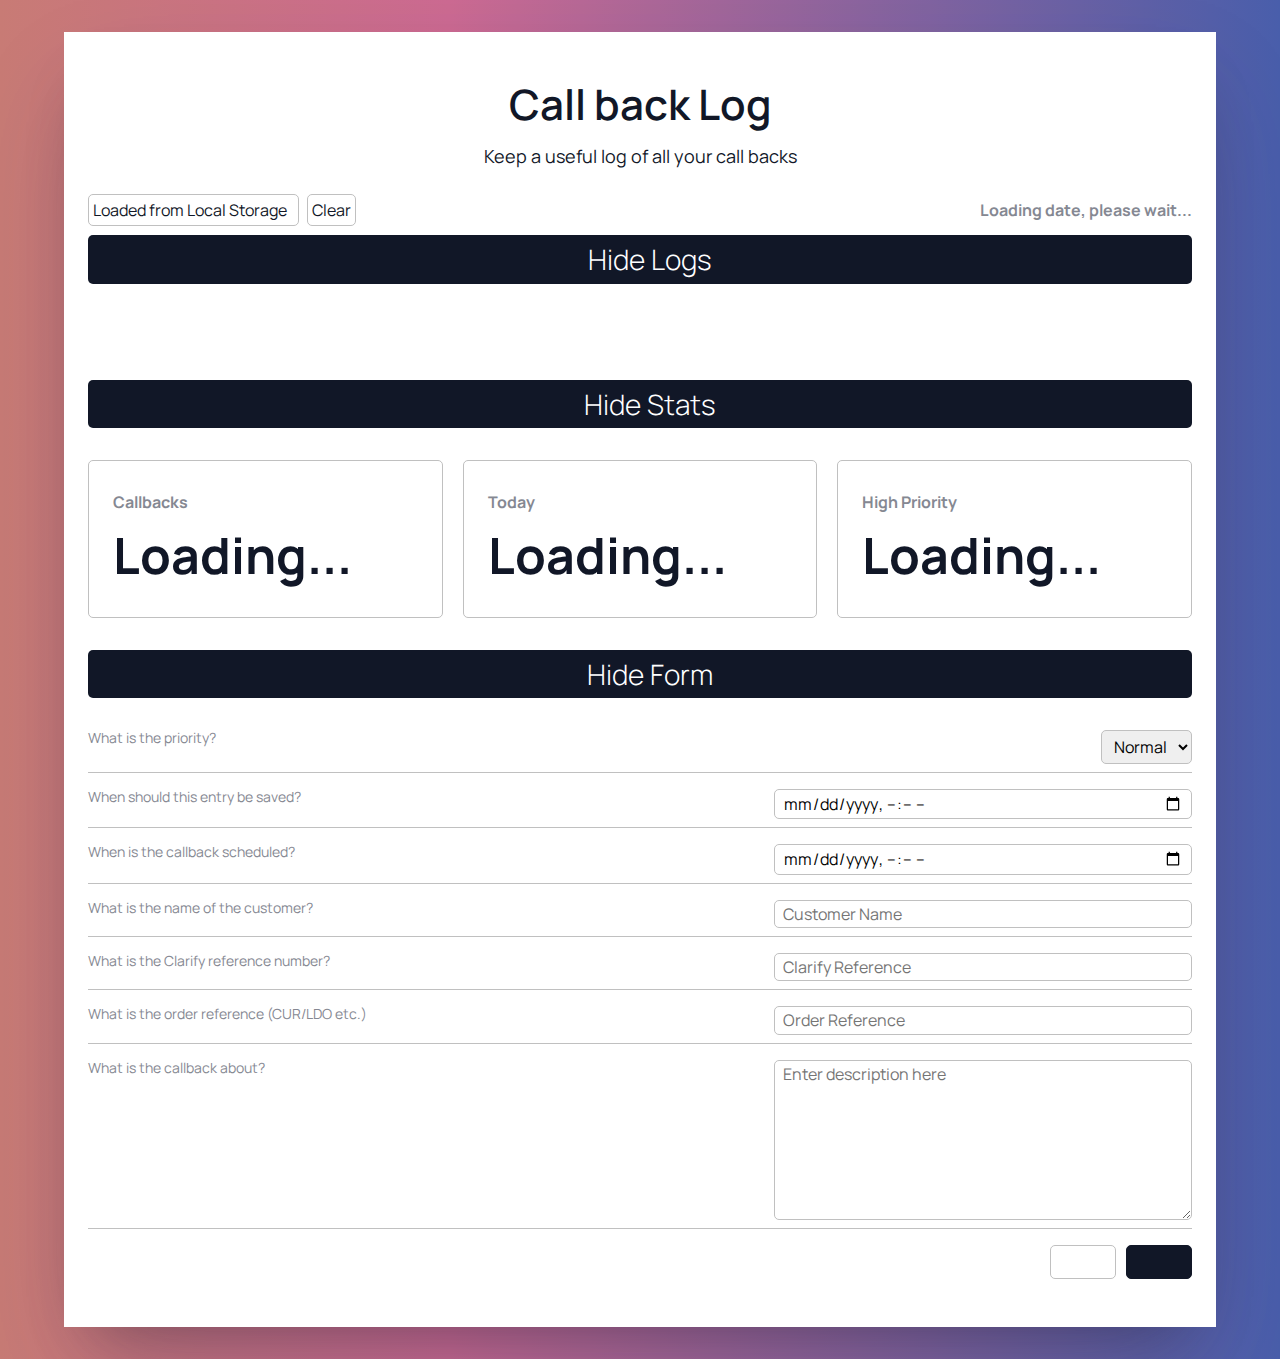
==== index.html @ 401dda46 "Code changes" ====
<!DOCTYPE html>
<html lang="en">
  <head>
    <meta charset="UTF-8" />
    <meta http-equiv="X-UA-Compatible" content="IE=edge" />
    <meta name="viewport" content="width=device-width, initial-scale=1.0" />
    <meta name="description" content="Work Tracker" />
    <link rel="stylesheet" href="main.css" />
    <link rel="stylesheet" href="normalize.css" />
    <link
      rel="stylesheet"
      href="https://cdnjs.cloudflare.com/ajax/libs/font-awesome/6.2.1/css/all.min.css"
      integrity="sha512-MV7K8+y+gLIBoVD59lQIYicR65iaqukzvf/nwasF0nqhPay5w/9lJmVM2hMDcnK1OnMGCdVK+iQrJ7lzPJQd1w=="
      crossorigin="anonymous"
      referrerpolicy="no-referrer"
    />
    <title>Callback Log</title>
  </head>
  <body>
    <div class="container">
      <div class="wrapper">
        <main>
          <h1 class="main-header">Call back Log</h1>
          <p class="main-para">
            Keep a useful log of all your call backs
          </p>
          <div class="top-bar">
            <div class="status">
              <ul>
                <li class="li-status" id="status-local"></li>
                <li class="li-status" id="status-clear">Clear</li>
              </ul>
            </div>
            <div class="time-date">
              <h2 class="date" id="date">Loading date, please wait...</h2>
            </div>
          </div>
          <section
            class="form-interact interact-logs"
            id="logs"
            onclick="tabHandler(this)"
          >
            <i class="fa-solid fa-chevron-down fa-2xl"></i
            ><span class="normal" id="interact-text">Hide Logs</span>
          </section>
          <section class="log-area">
            <div class="logs"></div>
          </section>
          <section
            class="form-interact interact-stats"
            id="stats"
            onclick="tabHandler(this)"
          >
            <i class="fa-solid fa-chevron-down fa-2xl"></i
            ><span class="normal" id="interact-text">Hide Stats</span>
          </section>
          <section class="cards">
            <article class="card-item">
              <h3 class="card-title">Callbacks</h3>
              <p class="card-text" id="callbacks">Loading...</p>
            </article>
            <article class="card-item">
              <h3 class="card-title">Today</h3>
              <p class="card-text">Loading...</p>
            </article>
            <article class="card-item">
              <h3 class="card-title">High Priority</h3>
              <p class="card-text">Loading...</p>
            </article>
          </section>
          <section
            class="form-interact interact-form"
            id="form"
            onclick="tabHandler(this)"
          >
            <i class="fa-solid fa-chevron-down fa-2xl"></i
            ><span class="normal" id="interact-text">Hide Form</span>
          </section>
          <section class="log-menu">
            <form action="">
              <div class="form-item">
                <label for="priority">What is the priority?</label>
                <select name="priority" id="logpriority" required>
                  <option value="low">Low</option>
                  <option value="normal" selected>Normal</option>
                  <option value="high">High</option>
                </select>
              </div>
              <div class="form-item">
                <label for="datetime">When should this entry be saved?</label>
                <input
                  type="datetime-local"
                  name="datetime"
                  id="datetime"
                  required
                />
              </div>
              <div class="form-item">
                <label for="datescheduled"
                  >When is the callback scheduled?</label
                >
                <input
                  type="datetime-local"
                  name="datescheduled"
                  id="datescheduled"
                  required
                />
              </div>
              <div class="form-item">
                <label for="custname">What is the name of the customer?</label>
                <input
                  type="text"
                  name="custname"
                  id="custname"
                  placeholder="Customer Name"
                  required
                />
              </div>
              <div class="form-item">
                <label for="ccnumber"
                  >What is the Clarify reference number?</label
                >
                <input
                  type="text"
                  name="ccnumber"
                  id="ccnumber"
                  placeholder="Clarify Reference"
                  minlength="6"
                  required
                />
              </div>
              <div class="form-item">
                <label for="custref"
                  >What is the order reference (CUR/LDO etc.)</label
                >
                <input
                  type="text"
                  name="custref"
                  id="custref"
                  placeholder="Order Reference"
                  required
                />
              </div>
              <div class="form-item">
                <label for="loginfo">What is the callback about?</label>
                <textarea
                  name="loginfo"
                  id="loginfo"
                  cols="30"
                  rows="10"
                  placeholder="Enter description here"
                  required
                ></textarea>
              </div>
              <div class="form-btns">
                <button
                  class="btn btn-secondary btn-reset"
                  type="reset"
                  title="Reset form"
                >
                  <i class="fa-solid fa-xmark fa-2xl"></i>
                </button>
                <button class="btn btn-primary btn-save" title="Save form">
                  <i class="fa-solid fa-floppy-disk fa-2xl"></i>
                </button>
              </div>
            </form>
          </section>
        </main>
      </div>
    </div>
    <script src="app.js"></script>
  </body>
</html>
---- main.css ----
@import url("https://fonts.googleapis.com/css2?family=Manrope:wght@200;300;400;500;600;700;800&display=swap");

:root {
  --primary-black: #111727;
  --primary-white: #fff;
  --accent: #c0c0c0;
  --gray: #858892;
  --orange: #c87b75;
  --pink: #cc6a92;
  --blue: #495eab;
  --def-text: rgba(26, 25, 25, 1);
  --boxshadow-1: rgba(0, 0, 0, 0.19) 0px 10px 20px,
    rgba(0, 0, 0, 0.23) 0px 6px 6px;
}

html {
  scroll-behavior: smooth;
}

body {
  font-family: "Manrope", sans-serif;
  /* height: 100vh;
  min-height: 100vh; */
  display: grid;
  place-content: center;
  color: var(--primary-black);
  background: linear-gradient(
    90deg,
    rgba(200, 123, 117, 1) 0%,
    rgba(204, 106, 146, 1) 35%,
    rgba(73, 94, 171, 1) 100%
  );
}

.container {
  margin: 2rem;
}

.wrapper {
  width: 90vw;
  max-width: 95vw;
  background-color: var(--primary-white);
  box-shadow: rgba(255, 255, 255, 0.1) 0px 1px 1px 0px inset,
    rgba(50, 50, 93, 0.25) 0px 50px 100px -20px,
    rgba(0, 0, 0, 0.3) 0px 30px 60px -30px;
}

main {
  display: flex;
  flex-direction: column;
  align-items: center;
  /* border: 2px solid var(--gray); */
  border-radius: 10px;
  padding: 3rem 1.5rem;
}

main .main-para {
  text-align: center;
  font-size: 18px;
}

.main-header {
  margin: 0;
  font-size: 42px;
  font-weight: 600;
  text-align: center;
  margin-bottom: 0.5rem;
}

main .top-bar {
  display: flex;
  justify-content: space-between;
  align-items: center;
}

main .top-bar .status ul {
  list-style-type: none;
  padding: 0;
}

.li-status {
  display: inline;
  color: var(--primary-black);
  border: 1px solid var(--accent);
  padding: 0.25rem;
  border-radius: 5px;
  margin-right: 0.5rem;
  cursor: pointer;
}

.li-status#status-local i {
  margin-left: 0.25rem;
}

.li-status#status-clear.disabled {
  cursor: not-allowed;
}

main .cards {
  display: grid;
  grid-template-columns: repeat(auto-fit, minmax(10rem, 1fr));
  margin-bottom: 2rem;
  gap: 20px;
}

main .cards .card-item {
  display: flex;
  flex-direction: column;
  border: 1px solid var(--accent);
  border-radius: 5px;
  padding: 2rem 1.5rem;
}

.card-title {
  margin: 0;
  font-size: 16px;
  color: var(--gray);
  margin-bottom: 1rem;
}

.card-text {
  margin: 0;
  font-size: 50px;
  font-weight: 700;
}

.date {
  font-size: 16px;
  color: var(--gray);
}

main .log-area {
  /* border: 1px solid var(--gray); */
  border-radius: 10px;
  padding: 1rem;
  /* max-height: 150px;
  overflow-x: hidden; */
  margin-bottom: 2rem;
  scroll-behavior: smooth;
}

/* Unordered List Element */

main .log-area .logs {
  position: relative;
  display: grid;
  grid-template-columns: repeat(auto-fit, minmax(450px, 1fr));
  padding: 0;
  border-radius: 10px;
  gap: 10px;
  transition: all 250ms ease-out;
}

/* List Item Element */

main .log-area .logs .renderedEntry {
  padding: 1rem;
  border: 1px solid var(--accent);
  border-radius: 5px;
  background-color: var(--primary-white);
  transition: all 25ms ease-out;
}

/* main .log-area .logs .renderedEntry:hover {
  position: absolute;
  display: flex;
  flex-direction: column;
  align-items: center;
  justify-content: center;
  width: 80vw;
  height: 80vh;
  transform: scale(1.2);
  box-shadow: rgba(255, 255, 255, 0.1) 0px 1px 1px 0px inset,
    rgba(50, 50, 93, 0.25) 0px 50px 100px -20px,
    rgba(0, 0, 0, 0.3) 0px 30px 60px -30px;
  z-index: 9999;
} */

main .log-area .logs .renderedEntry:last-child {
  animation: entryAnim 500ms 100ms both;
}

@keyframes entryAnim {
  0% {
    opacity: 0;
    scale: 1.5;
  }
  100% {
    opacity: 1;
    scale: 1;
  }
}

main .log-area ul li .li-text {
  display: inline-block;
  font-size: 20px;
  margin-bottom: 1rem;
}

/* main .log-area ul li:nth-child(odd) {
  background-color: var(--accent);
} */

main .log-menu {
  /* display: none; */
}

main .log-menu.enabled {
  display: initial;
}

main .form-interact {
  display: flex;
  align-items: center;
  justify-content: center;
  gap: 20px;
  cursor: pointer;
  background-color: var(--primary-black);
  margin-bottom: 2rem;
  color: var(--primary-white);
  padding: 0.5rem;
  border-radius: 5px;
}

.normal {
  font-size: 28px;
  font-weight: 300;
  cursor: pointer;
}

main .log-menu form {
  opacity: 1;
  transition: all 500ms ease-out;
}

form.disabled {
  display: none;
}

.hidden {
  opacity: 0;
}

main .log-menu form .form-item {
  display: flex;
  justify-content: space-between;
  margin-bottom: 1rem;
  border-bottom: 1px solid var(--accent);
}

main .log-menu form label {
  font-size: 14px;
  color: var(--gray);
}

main .log-menu form input,
main .log-menu form select,
main .log-menu form textarea {
  margin-bottom: 0.5rem;
  border: 1px solid var(--accent);
  border-radius: 5px;
  padding: 0.25rem 0.5rem;
}

main .log-menu form textarea {
  width: 400px;
  height: 150px;
  min-width: 400px;
  max-width: 800px;
  min-height: 150px;
  max-height: 300px;
}

main .log-menu form input {
  width: 400px;
  transition: all 100ms ease-out;
}

main .log-menu form input:active {
  border: none;
}

main .log-menu form select {
  margin-bottom: 0.5rem;
}

.form-btns {
  display: flex;
  justify-content: right;
  gap: 10px;
}

.btn {
  background: transparent;
  border: none;
  padding: 1rem 2rem;
  border-radius: 5px;
  cursor: pointer;
}

.btn.btn-primary {
  background-color: var(--primary-black);
  color: var(--primary-white);
  border: 1px solid var(--primary-black);
}

.btn.btn-secondary {
  outline: none;
  border: 1px solid var(--accent);
}

.option-disabled {
  display: none !important;
}

.render-btn-space {
  display: flex;
  justify-content: space-between;
}
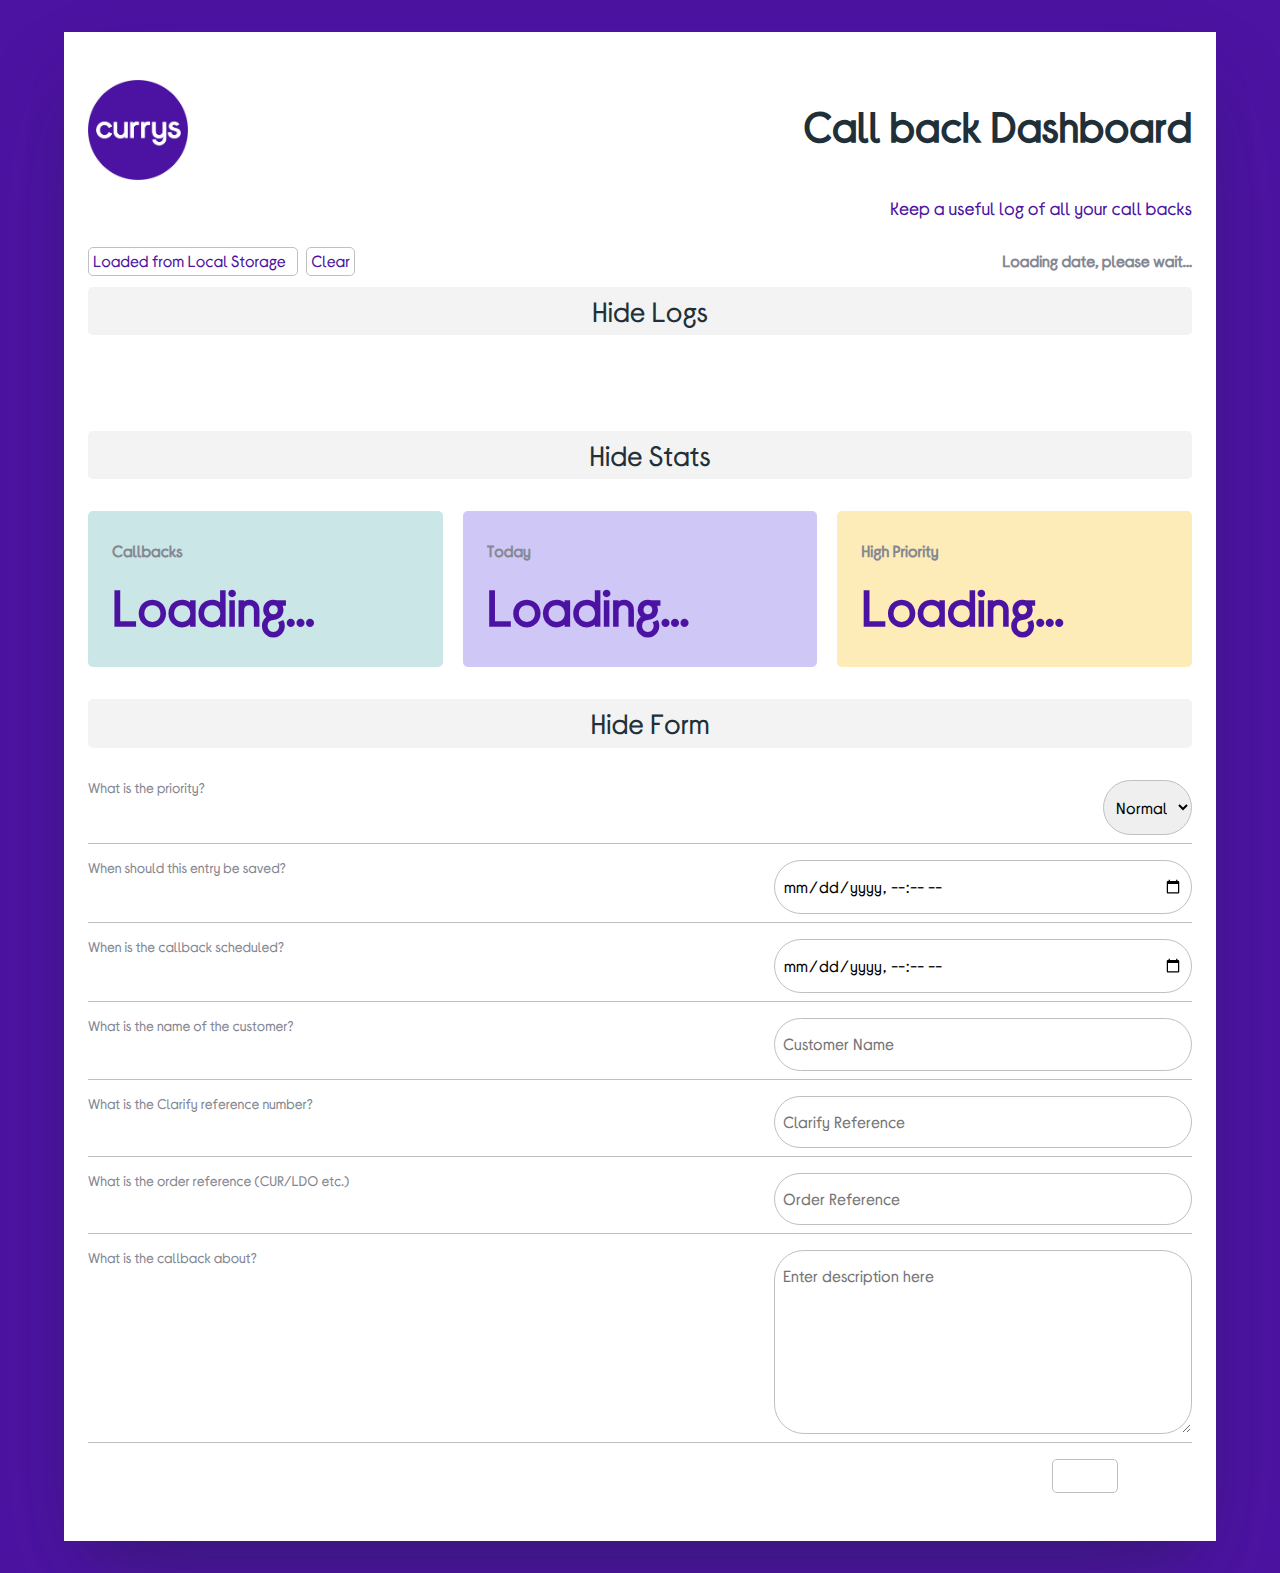
==== commit 484ab99a: "Code changes" ====
--- a/index.html
+++ b/index.html
@@ -20,10 +20,11 @@
     <div class="container">
       <div class="wrapper">
         <main>
-          <h1 class="main-header">Call back Log</h1>
-          <p class="main-para">
-            Keep a useful log of all your call backs
-          </p>
+          <div class="top">
+            <img class="logo" src="logo.jpg" alt="Logo" />
+            <h1 class="main-header">Call back Dashboard</h1>
+          </div>
+          <p class="main-para">Keep a useful log of all your call backs</p>
           <div class="top-bar">
             <div class="status">
               <ul>
--- a/main.css
+++ b/main.css
@@ -1,16 +1,26 @@
-@import url("https://fonts.googleapis.com/css2?family=Manrope:wght@200;300;400;500;600;700;800&display=swap");
+@font-face {
+  font-family: "Currys Sans";
+  src: url("Currys\ Sans.otf") format("opentype");
+}
+@font-face {
+  font-family: "Currys Sans Headline";
+  src: url("Currys\ Sans\ Headline.otf") format("opentype");
+}
 
 :root {
-  --primary-black: #111727;
+  --primary-purple: #4c13a2;
   --primary-white: #fff;
   --accent: #c0c0c0;
   --gray: #858892;
-  --orange: #c87b75;
-  --pink: #cc6a92;
-  --blue: #495eab;
-  --def-text: rgba(26, 25, 25, 1);
+  --l-gray: #f3f3f3;
+  --green: #cae6e7;
+  --yellow: #fdecb7;
+  --purple: #cfc8f6;
+  --def-text: #213038;
   --boxshadow-1: rgba(0, 0, 0, 0.19) 0px 10px 20px,
     rgba(0, 0, 0, 0.23) 0px 6px 6px;
+  --font-c1: "Currys Sans";
+  --font-c2: "Currys Sans Headline";
 }
 
 html {
@@ -18,18 +28,14 @@
 }
 
 body {
-  font-family: "Manrope", sans-serif;
+  font-family: var(--font-c1);
+  text-rendering: geometricPrecision;
   /* height: 100vh;
   min-height: 100vh; */
   display: grid;
   place-content: center;
-  color: var(--primary-black);
-  background: linear-gradient(
-    90deg,
-    rgba(200, 123, 117, 1) 0%,
-    rgba(204, 106, 146, 1) 35%,
-    rgba(73, 94, 171, 1) 100%
-  );
+  color: var(--primary-purple);
+  background: var(--primary-purple);
 }
 
 .container {
@@ -45,6 +51,11 @@
     rgba(0, 0, 0, 0.3) 0px 30px 60px -30px;
 }
 
+.logo {
+  display: block;
+  width: 100px;
+}
+
 main {
   display: flex;
   flex-direction: column;
@@ -54,15 +65,23 @@
   padding: 3rem 1.5rem;
 }
 
+main .top {
+  display: flex;
+  justify-content: space-between;
+  align-items: center;
+}
+
 main .main-para {
-  text-align: center;
+  text-align: right;
   font-size: 18px;
 }
 
 .main-header {
+  font-family: var(--font-c1);
+  color: var(--def-text);
   margin: 0;
   font-size: 42px;
-  font-weight: 600;
+  font-size: 300;
   text-align: center;
   margin-bottom: 0.5rem;
 }
@@ -80,7 +99,7 @@
 
 .li-status {
   display: inline;
-  color: var(--primary-black);
+  color: var(--primary-purple);
   border: 1px solid var(--accent);
   padding: 0.25rem;
   border-radius: 5px;
@@ -106,9 +125,20 @@
 main .cards .card-item {
   display: flex;
   flex-direction: column;
-  border: 1px solid var(--accent);
   border-radius: 5px;
   padding: 2rem 1.5rem;
+}
+
+main .cards .card-item:nth-child(1) {
+  background-color: var(--green);
+}
+
+main .cards .card-item:nth-child(2) {
+  background-color: var(--purple);
+}
+
+main .cards .card-item:nth-child(3) {
+  background-color: var(--yellow);
 }
 
 .card-title {
@@ -142,9 +172,9 @@
 /* Unordered List Element */
 
 main .log-area .logs {
-  position: relative;
   display: grid;
   grid-template-columns: repeat(auto-fit, minmax(450px, 1fr));
+  flex-wrap: wrap;
   padding: 0;
   border-radius: 10px;
   gap: 10px;
@@ -154,11 +184,23 @@
 /* List Item Element */
 
 main .log-area .logs .renderedEntry {
-  padding: 1rem;
+  /* padding: 1rem; */
   border: 1px solid var(--accent);
   border-radius: 5px;
   background-color: var(--primary-white);
-  transition: all 25ms ease-out;
+  transition: all 250ms ease-out;
+}
+
+main .log-area .logs .renderedEntry p {
+  font-size: 32px;
+  padding: 0.5rem;
+  margin: 0;
+  color: var(--def-text);
+}
+
+main .log-area .logs .renderedEntry.highlighted {
+  border: 6px solid var(--yellow);
+  box-shadow: inset 0px 0px 20px 0px var(--yellow);
 }
 
 /* main .log-area .logs .renderedEntry:hover {
@@ -191,10 +233,40 @@
   }
 }
 
-main .log-area ul li .li-text {
+.entry-top {
+  background-color: var(--primary-purple);
+  padding: 0.5rem;
+  color: var(--primary-white);
+}
+
+.li-head {
+  margin: 0;
+  font-size: 20px;
+  font-weight: 400;
+}
+
+.li-text {
   display: inline-block;
-  font-size: 20px;
-  margin-bottom: 1rem;
+  font-size: 32px;
+  margin-bottom: 0.25rem;
+  color: var(--def-text);
+}
+
+.li-text.text-main {
+  display: inline-block;
+  font-size: 32px;
+  margin-bottom: 0.25rem;
+}
+
+.entry-item {
+  display: flex;
+  align-items: center;
+  justify-content: space-between;
+  padding: 0.5rem;
+}
+
+.entry-item:nth-child(odd) {
+  background-color: var(--purple);
 }
 
 /* main .log-area ul li:nth-child(odd) {
@@ -215,9 +287,9 @@
   justify-content: center;
   gap: 20px;
   cursor: pointer;
-  background-color: var(--primary-black);
+  background-color: var(--l-gray);
   margin-bottom: 2rem;
-  color: var(--primary-white);
+  color: var(--def-text);
   padding: 0.5rem;
   border-radius: 5px;
 }
@@ -258,8 +330,16 @@
 main .log-menu form textarea {
   margin-bottom: 0.5rem;
   border: 1px solid var(--accent);
-  border-radius: 5px;
-  padding: 0.25rem 0.5rem;
+  border-radius: 30px;
+  padding: 1rem 0.5rem;
+  font-weight: 300;
+  transition: border-color 0.15s ease-in-out, box-shadow 0.15s ease-in-out;
+}
+
+main .log-menu form input:hover,
+main .log-menu form select:hover,
+main .log-menu form textarea:hover {
+  box-shadow: 0 0 6px 0 #cdd8df;
 }
 
 main .log-menu form textarea {
@@ -304,6 +384,14 @@
   border: 1px solid var(--primary-black);
 }
 
+.btn.btn-primary.delete {
+  background-color: var(--primary-purple);
+}
+
+.btn.btn.btn-secondary.highlight {
+  background-color: var(--green);
+}
+
 .btn.btn-secondary {
   outline: none;
   border: 1px solid var(--accent);
@@ -316,4 +404,5 @@
 .render-btn-space {
   display: flex;
   justify-content: space-between;
-}
+  padding: 0.5rem;
+}
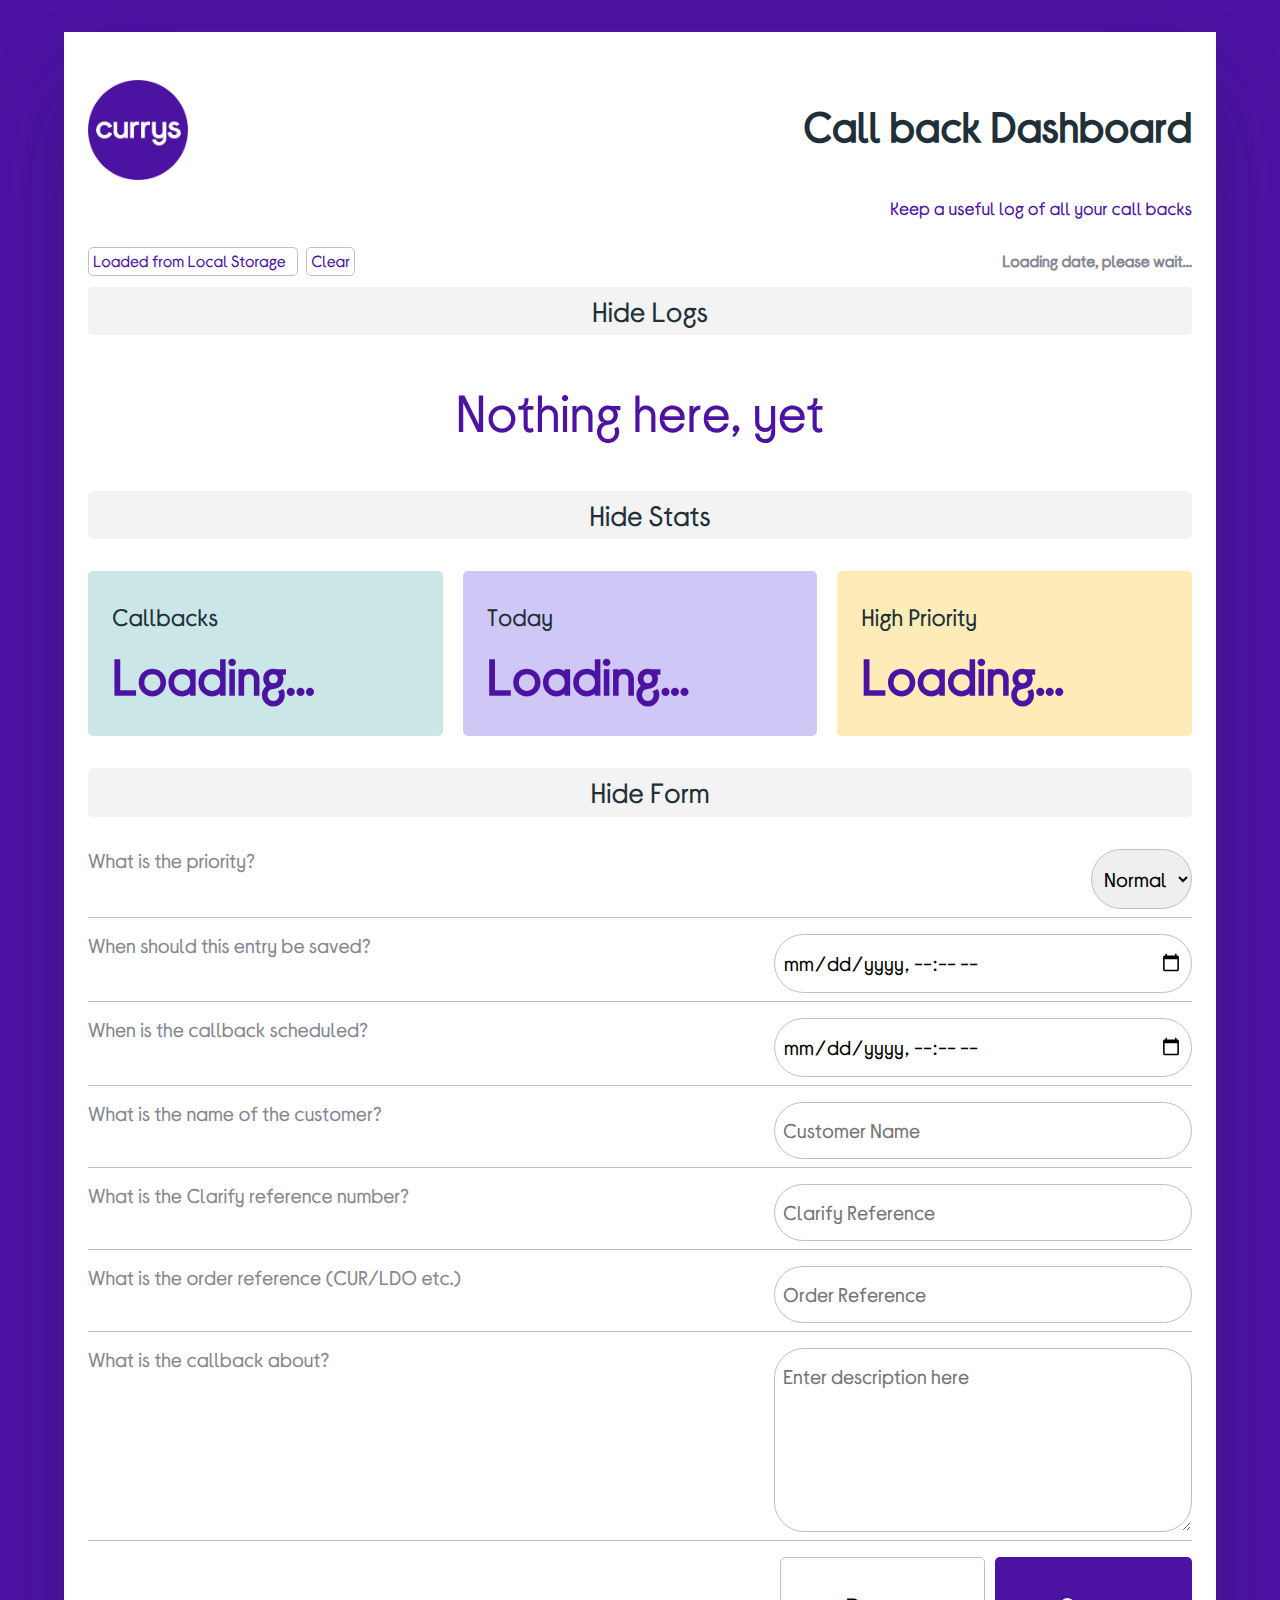
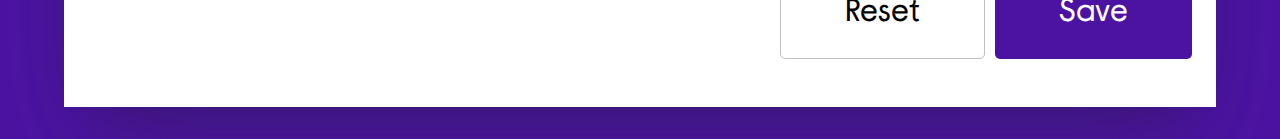
==== commit 390e7eb2: "JS code changes" ====
--- a/index.html
+++ b/index.html
@@ -155,14 +155,17 @@
               </div>
               <div class="form-btns">
                 <button
-                  class="btn btn-secondary btn-reset"
+                  class="btn btn-secondary btn-reset btn-big"
                   type="reset"
                   title="Reset form"
                 >
-                  <i class="fa-solid fa-xmark fa-2xl"></i>
+                  Reset
                 </button>
-                <button class="btn btn-primary btn-save" title="Save form">
-                  <i class="fa-solid fa-floppy-disk fa-2xl"></i>
+                <button
+                  class="btn btn-primary btn-save btn-big"
+                  title="Save form"
+                >
+                  Save
                 </button>
               </div>
             </form>
--- a/main.css
+++ b/main.css
@@ -143,9 +143,15 @@
 
 .card-title {
   margin: 0;
-  font-size: 16px;
-  color: var(--gray);
+  font-size: 24px;
+  font-weight: 400;
+  color: var(--def-text);
   margin-bottom: 1rem;
+}
+
+.log-status {
+  text-align: center;
+  font-size: 52px;
 }
 
 .card-text {
@@ -321,7 +327,7 @@
 }
 
 main .log-menu form label {
-  font-size: 14px;
+  font-size: 20px;
   color: var(--gray);
 }
 
@@ -332,7 +338,7 @@
   border: 1px solid var(--accent);
   border-radius: 30px;
   padding: 1rem 0.5rem;
-  font-weight: 300;
+  font-size: 20px;
   transition: border-color 0.15s ease-in-out, box-shadow 0.15s ease-in-out;
 }
 
@@ -378,10 +384,14 @@
   cursor: pointer;
 }
 
+.btn.btn-big {
+  padding: 2rem 4rem;
+  font-size: 32px;
+}
+
 .btn.btn-primary {
-  background-color: var(--primary-black);
+  background-color: var(--primary-purple);
   color: var(--primary-white);
-  border: 1px solid var(--primary-black);
 }
 
 .btn.btn-primary.delete {
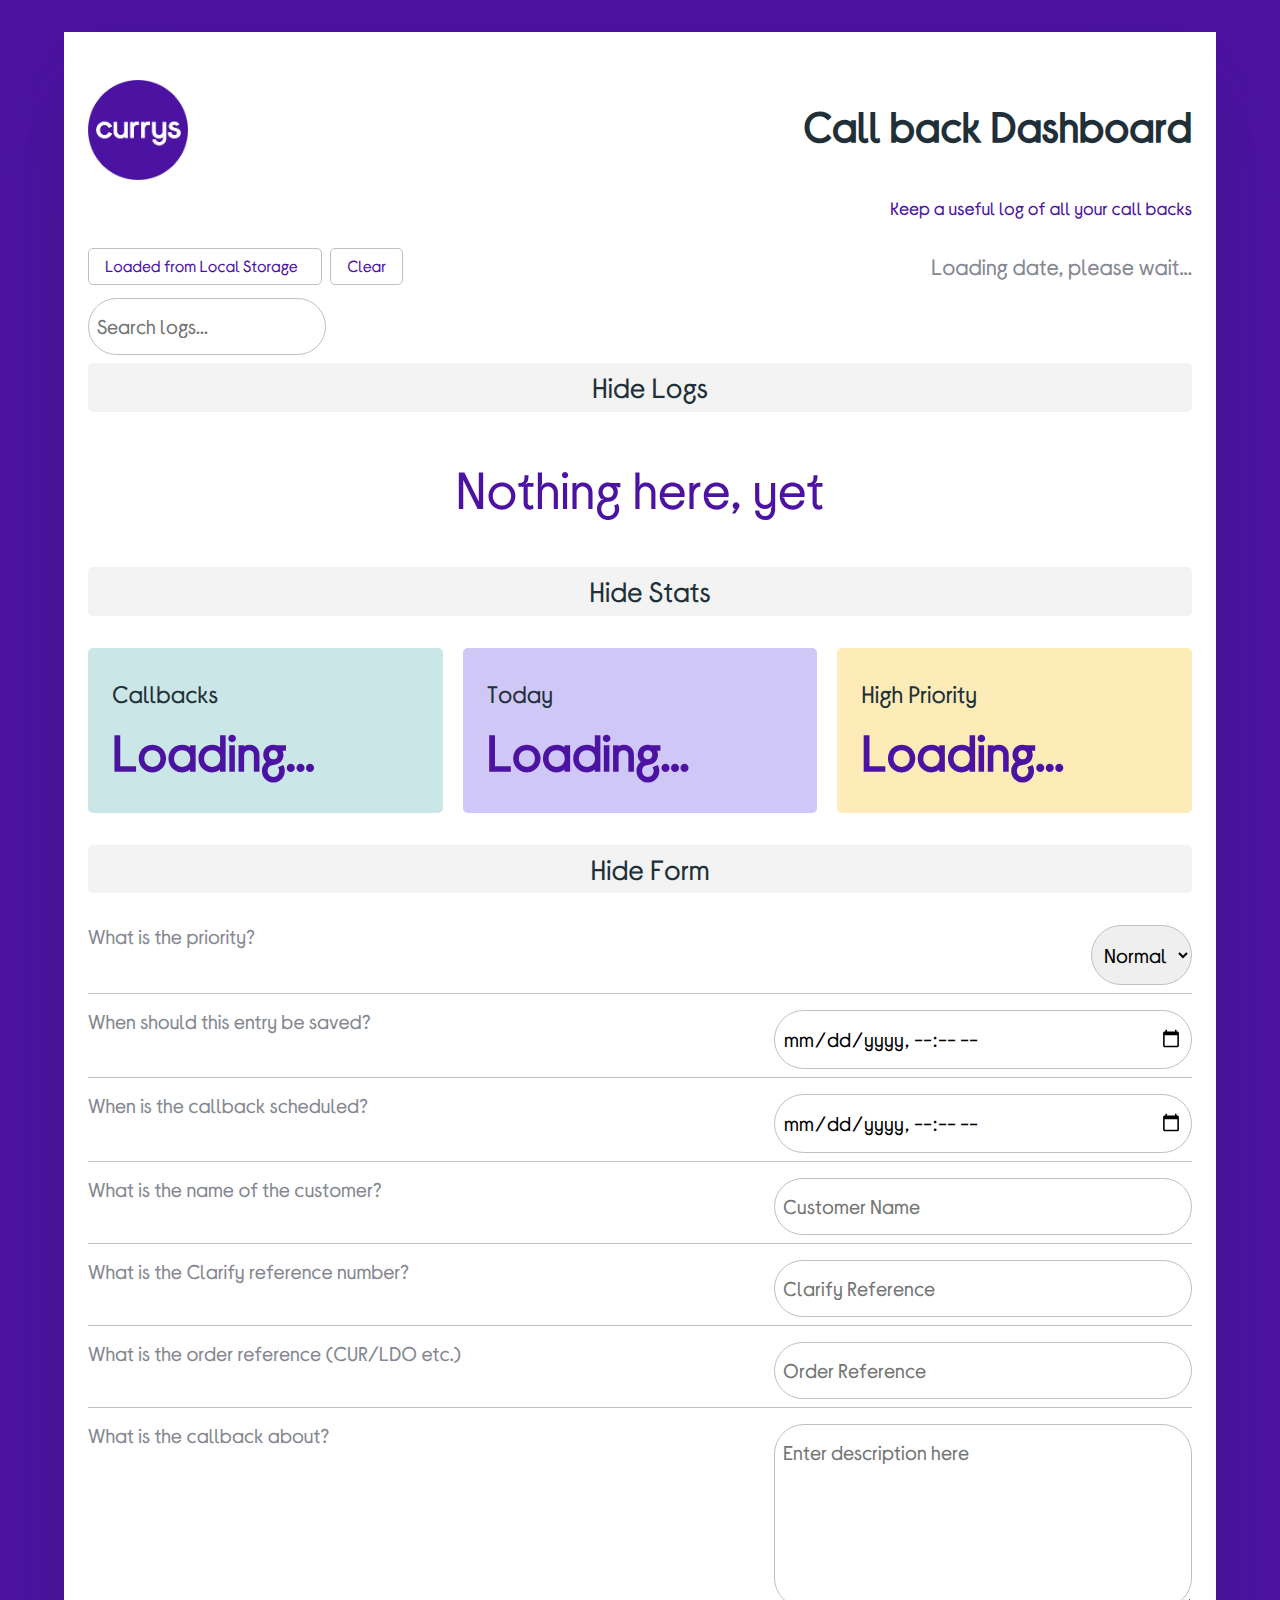
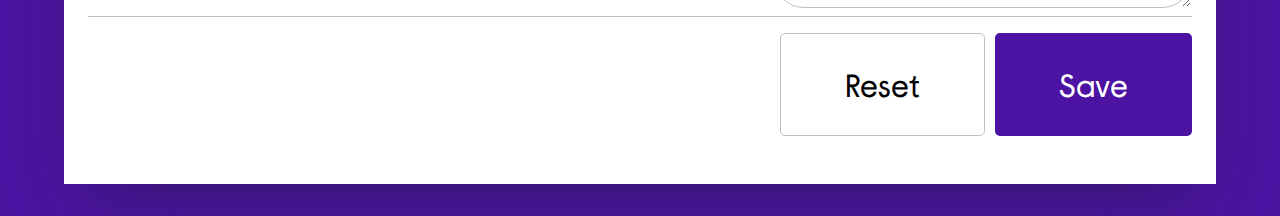
==== commit 04989a0a: "Code changes" ====
--- a/index.html
+++ b/index.html
@@ -34,6 +34,17 @@
             </div>
             <div class="time-date">
               <h2 class="date" id="date">Loading date, please wait...</h2>
+            </div>
+          </div>
+          <div class="search-bar">
+            <div class="search-input">
+              <input
+                class="search"
+                type="text"
+                name="search"
+                id="search"
+                placeholder="Search logs..."
+              />
             </div>
           </div>
           <section
--- a/main.css
+++ b/main.css
@@ -101,7 +101,7 @@
   display: inline;
   color: var(--primary-purple);
   border: 1px solid var(--accent);
-  padding: 0.25rem;
+  padding: 0.5rem 1rem;
   border-radius: 5px;
   margin-right: 0.5rem;
   cursor: pointer;
@@ -161,8 +161,30 @@
 }
 
 .date {
-  font-size: 16px;
+  font-size: 22px;
+  font-weight: 400;
   color: var(--gray);
+}
+
+/* .search-bar .search-input {
+  position: relative;
+} */
+
+.search-bar {
+  position: relative;
+}
+
+.search-bar .search-input i {
+  border-radius: 50%;
+  padding: 0.5rem;
+  background-color: var(--primary-purple);
+  color: var(--primary-white);
+  z-index: 9999;
+}
+.srch-btn {
+  border: none;
+  outline: none;
+  background: transparent;
 }
 
 main .log-area {
@@ -228,6 +250,10 @@
   animation: entryAnim 500ms 100ms both;
 }
 
+.hide {
+  display: none;
+}
+
 @keyframes entryAnim {
   0% {
     opacity: 0;
@@ -333,7 +359,8 @@
 
 main .log-menu form input,
 main .log-menu form select,
-main .log-menu form textarea {
+main .log-menu form textarea,
+.search {
   margin-bottom: 0.5rem;
   border: 1px solid var(--accent);
   border-radius: 30px;
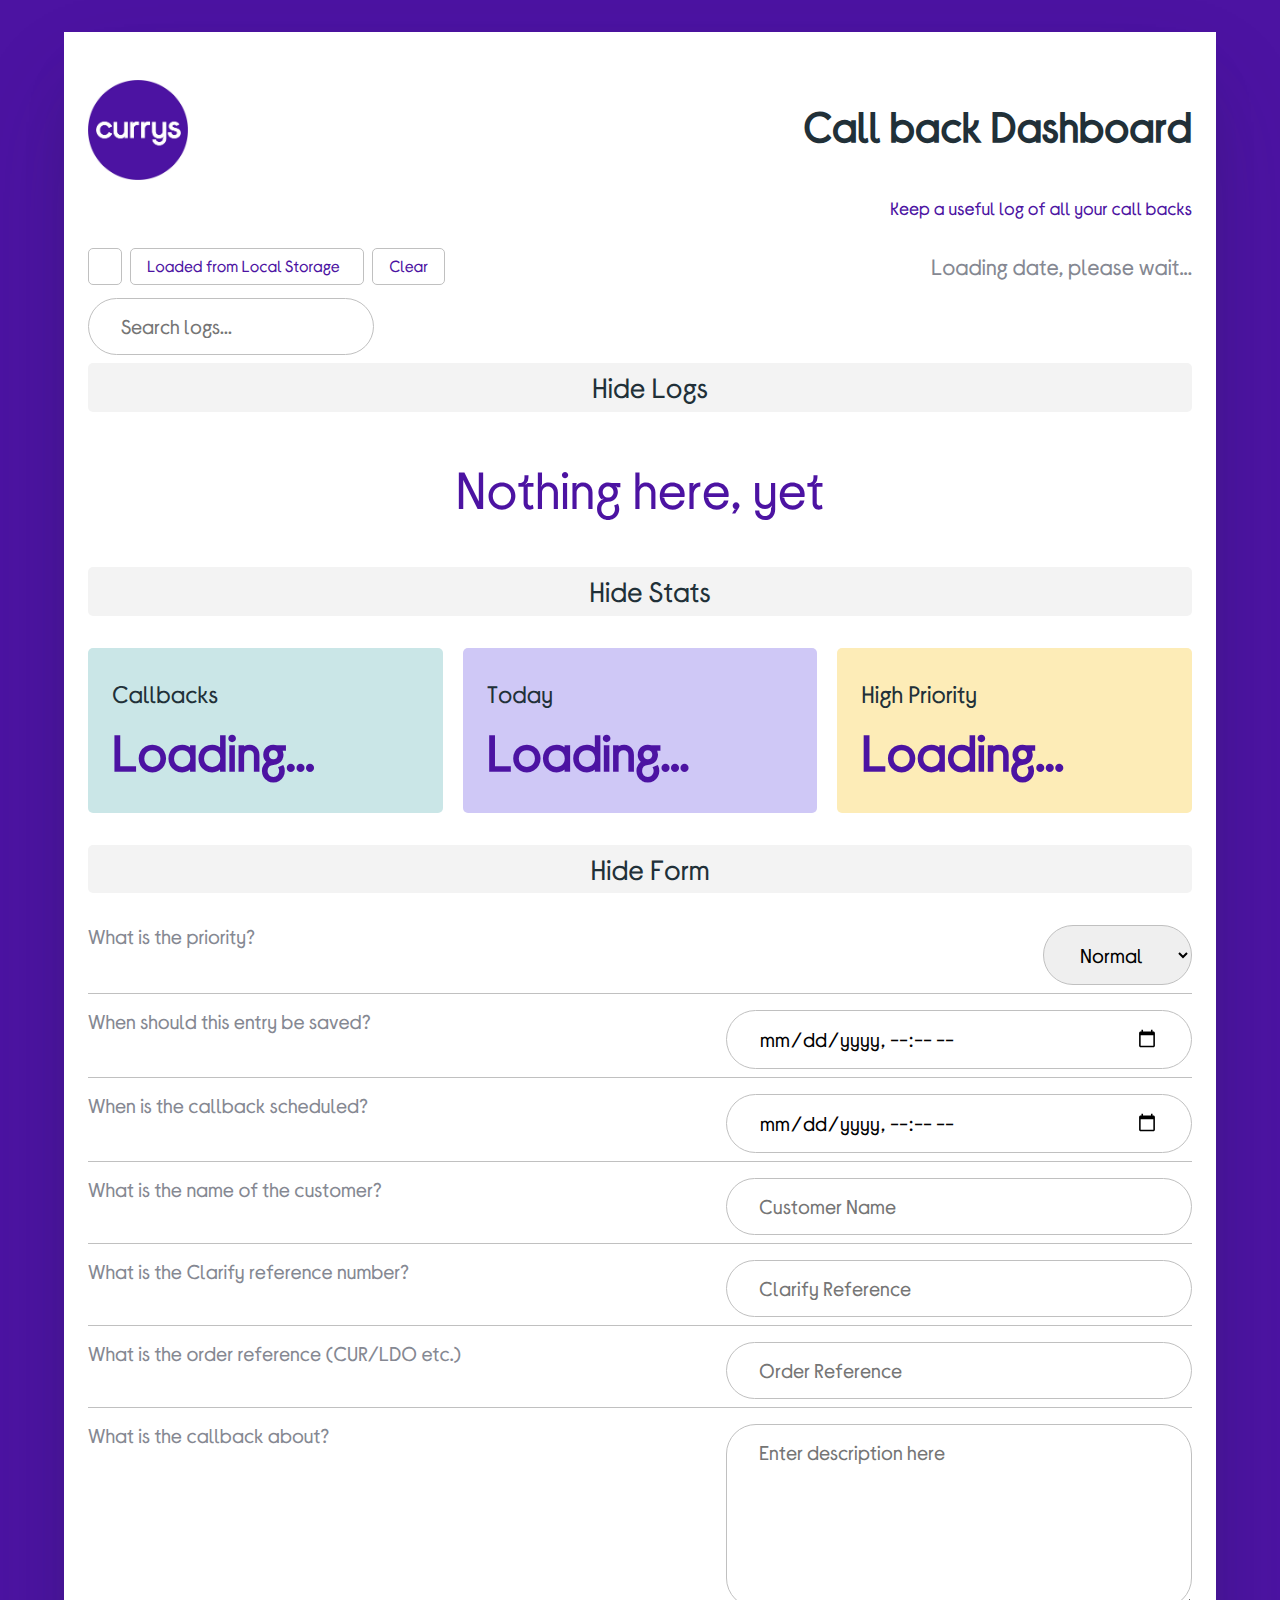
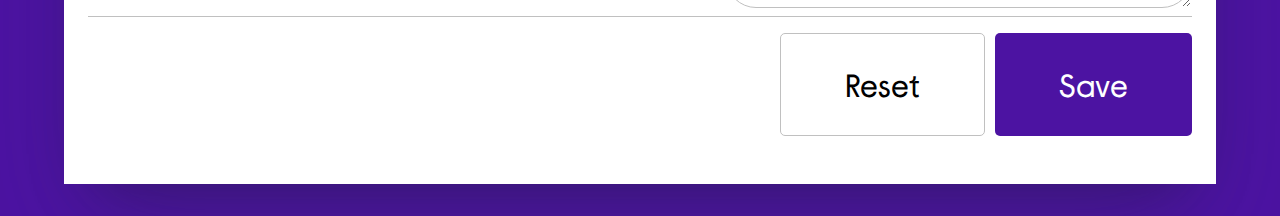
==== commit 2ae09b26: "Code changes" ====
--- a/index.html
+++ b/index.html
@@ -28,6 +28,9 @@
           <div class="top-bar">
             <div class="status">
               <ul>
+                <li class="li-status" id="status-help">
+                  <i class="fa-solid fa-question-circle"></i>
+                </li>
                 <li class="li-status" id="status-local"></li>
                 <li class="li-status" id="status-clear">Clear</li>
               </ul>
--- a/main.css
+++ b/main.css
@@ -166,6 +166,56 @@
   color: var(--gray);
 }
 
+.puff-out-center {
+  -webkit-animation: puff-out-center 1s cubic-bezier(0.165, 0.84, 0.44, 1) both;
+  animation: puff-out-center 1s cubic-bezier(0.165, 0.84, 0.44, 1) both;
+}
+
+/* ----------------------------------------------
+ * Generated by Animista on 2022-12-17 20:52:0
+ * Licensed under FreeBSD License.
+ * See http://animista.net/license for more info. 
+ * w: http://animista.net, t: @cssanimista
+ * ---------------------------------------------- */
+
+/**
+ * ----------------------------------------
+ * animation puff-out-center
+ * ----------------------------------------
+ */
+@-webkit-keyframes puff-out-center {
+  0% {
+    -webkit-transform: scale(1);
+    transform: scale(1);
+    -webkit-filter: blur(0px);
+    filter: blur(0px);
+    opacity: 1;
+  }
+  100% {
+    -webkit-transform: scale(2);
+    transform: scale(2);
+    -webkit-filter: blur(4px);
+    filter: blur(4px);
+    opacity: 0;
+  }
+}
+@keyframes puff-out-center {
+  0% {
+    -webkit-transform: scale(1);
+    transform: scale(1);
+    -webkit-filter: blur(0px);
+    filter: blur(0px);
+    opacity: 1;
+  }
+  100% {
+    -webkit-transform: scale(2);
+    transform: scale(2);
+    -webkit-filter: blur(4px);
+    filter: blur(4px);
+    opacity: 0;
+  }
+}
+
 /* .search-bar .search-input {
   position: relative;
 } */
@@ -364,9 +414,18 @@
   margin-bottom: 0.5rem;
   border: 1px solid var(--accent);
   border-radius: 30px;
-  padding: 1rem 0.5rem;
+  padding: 1rem 2rem;
   font-size: 20px;
-  transition: border-color 0.15s ease-in-out, box-shadow 0.15s ease-in-out;
+  font-weight: 400;
+  transition: border-color 0.15s ease-in-out, box-shadow 0.15s ease-in-out,
+    outline 0.15s ease-in-out;
+}
+
+main .log-menu form input:focus,
+main .log-menu form select:focus,
+main .log-menu form textarea:focus,
+.search:focus {
+  outline: 2px solid var(--primary-purple);
 }
 
 main .log-menu form input:hover,
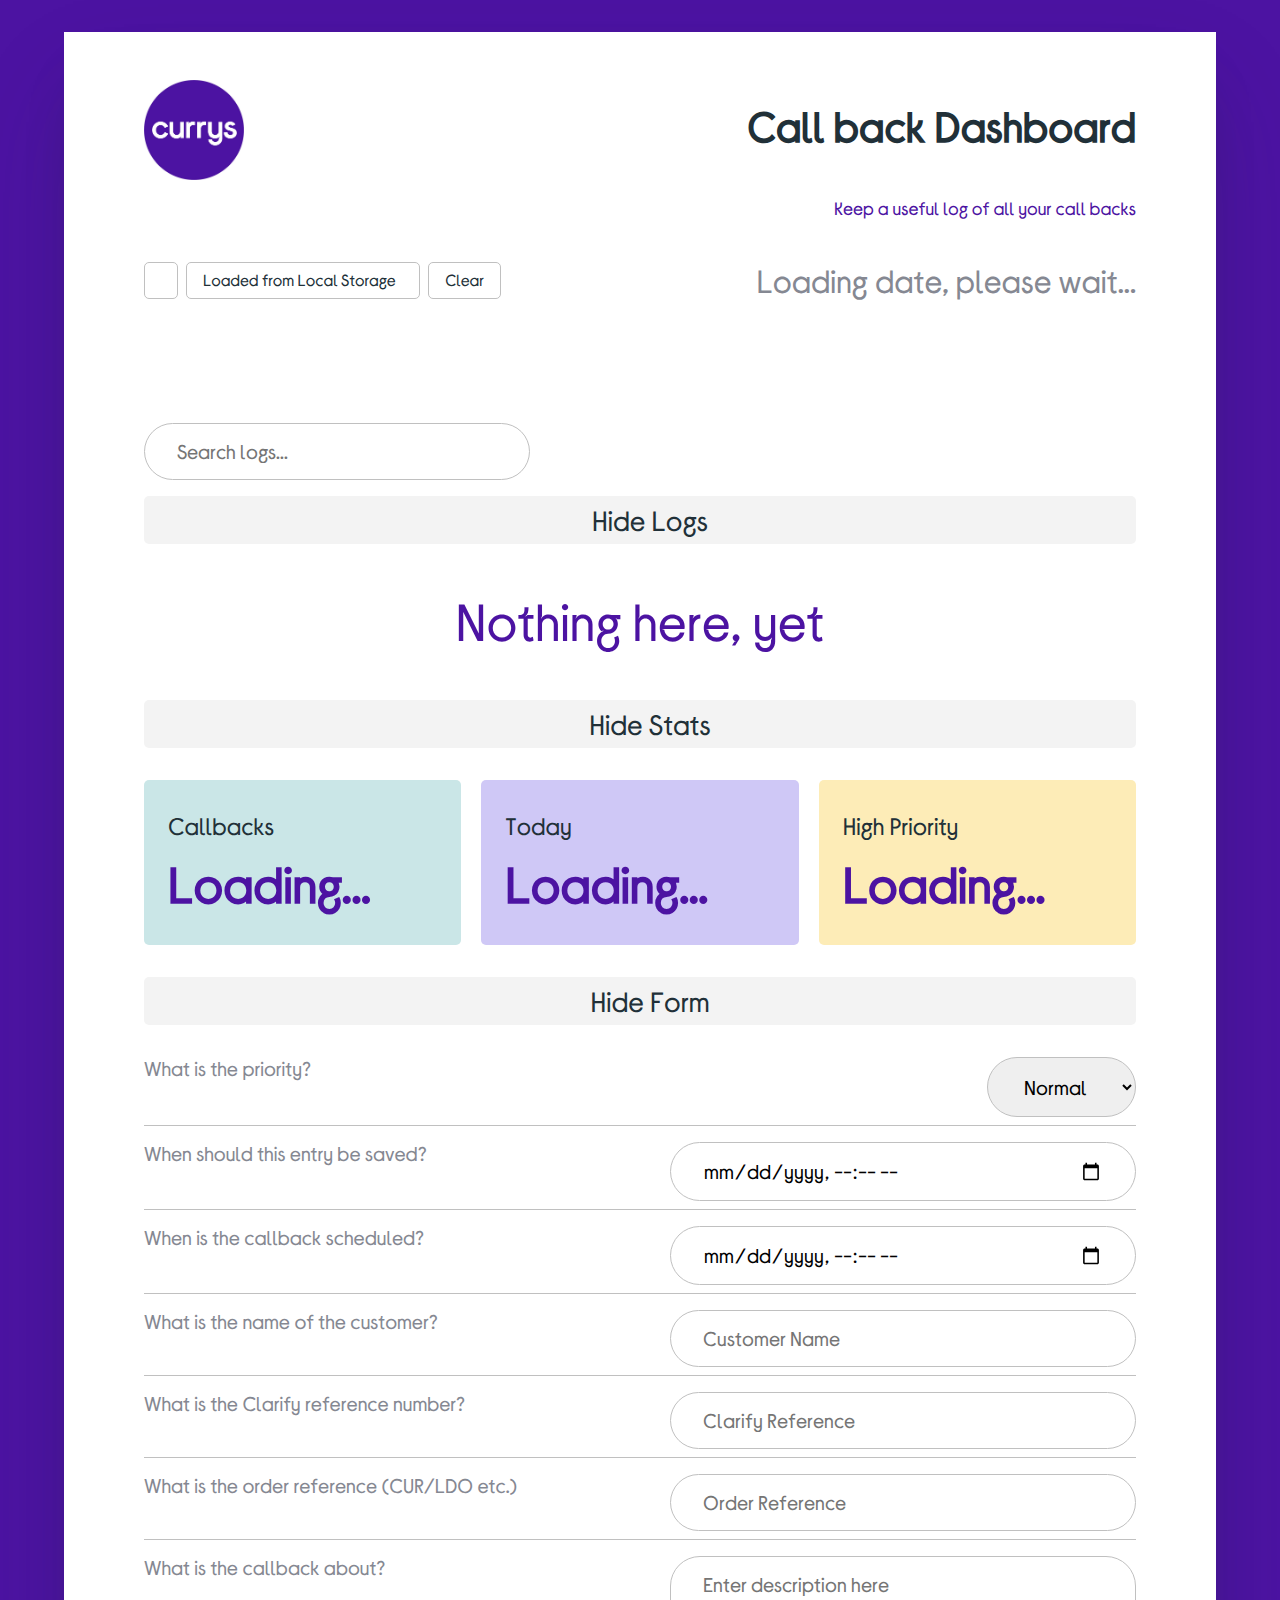
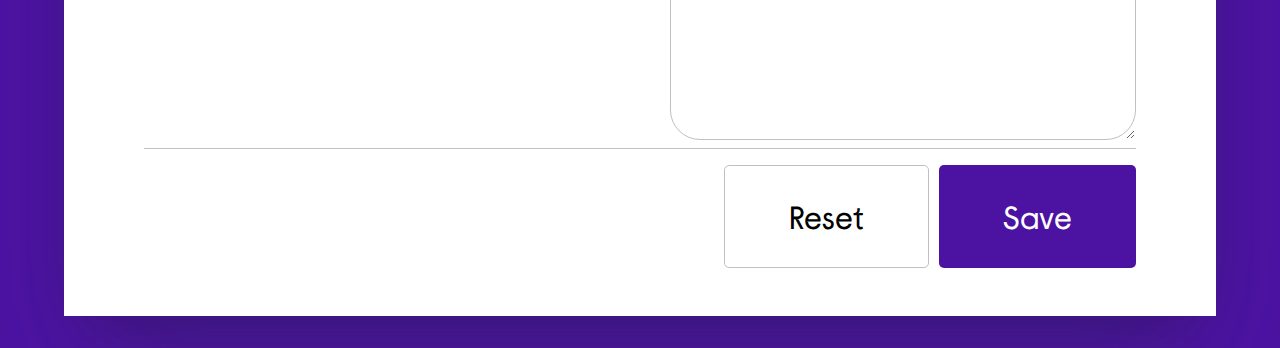
==== commit b7fba807: "Code changes" ====
--- a/index.html
+++ b/index.html
@@ -34,6 +34,18 @@
                 <li class="li-status" id="status-local"></li>
                 <li class="li-status" id="status-clear">Clear</li>
               </ul>
+              <div class="help-window">
+                <div class="help-container">
+                  <span class="help-header">Help</span>
+                  <div class="sections">
+                    <article class="section">
+                      <h4 class="section-title">Coming soon...</h4>
+                    </article>
+                    <article class="section"></article>
+                    <article class="section"></article>
+                  </div>
+                </div>
+              </div>
             </div>
             <div class="time-date">
               <h2 class="date" id="date">Loading date, please wait...</h2>
@@ -48,6 +60,9 @@
                 id="search"
                 placeholder="Search logs..."
               />
+              <span class="search-text"
+                ><i class="fa-solid fa-info-circle"></i>Searching...</span
+              >
             </div>
           </div>
           <section
@@ -96,9 +111,9 @@
               <div class="form-item">
                 <label for="priority">What is the priority?</label>
                 <select name="priority" id="logpriority" required>
-                  <option value="low">Low</option>
-                  <option value="normal" selected>Normal</option>
-                  <option value="high">High</option>
+                  <option value="Low">Low</option>
+                  <option value="Normal" selected>Normal</option>
+                  <option value="High">High</option>
                 </select>
               </div>
               <div class="form-item">
--- a/main.css
+++ b/main.css
@@ -62,7 +62,7 @@
   align-items: center;
   /* border: 2px solid var(--gray); */
   border-radius: 10px;
-  padding: 3rem 1.5rem;
+  padding: 3rem 5rem;
 }
 
 main .top {
@@ -90,6 +90,7 @@
   display: flex;
   justify-content: space-between;
   align-items: center;
+  margin-bottom: 6rem;
 }
 
 main .top-bar .status ul {
@@ -99,12 +100,45 @@
 
 .li-status {
   display: inline;
-  color: var(--primary-purple);
+  color: var(--def-text);
   border: 1px solid var(--accent);
   padding: 0.5rem 1rem;
   border-radius: 5px;
   margin-right: 0.5rem;
   cursor: pointer;
+  transition: border-color 0.15s ease-in-out, box-shadow 0.15s ease-in-out,
+    outline 0.15s ease-in-out;
+}
+
+.li-status:hover {
+  box-shadow: 0 0 6px 0 #cdd8df;
+}
+
+.help-window {
+  position: relative;
+}
+
+.help-window .help-container {
+  position: absolute;
+  top: 0;
+  left: -100%;
+  background-color: var(--primary-white);
+  border-radius: 30px;
+  border: 1px solid var(--accent);
+  z-index: -1;
+  width: 50vw;
+  padding: 2rem;
+  box-shadow: rgba(255, 255, 255, 0.1) 0px 1px 1px 0px inset,
+    rgba(50, 50, 93, 0.25) 0px 50px 100px -20px,
+    rgba(0, 0, 0, 0.3) 0px 30px 60px -30px;
+  opacity: 0;
+  transition: opacity 0.25s ease-out, left 1s ease-out;
+}
+
+.help-window .help-container.visible {
+  opacity: 1;
+  left: 0;
+  z-index: 9999;
 }
 
 .li-status#status-local i {
@@ -161,7 +195,7 @@
 }
 
 .date {
-  font-size: 22px;
+  font-size: 32px;
   font-weight: 400;
   color: var(--gray);
 }
@@ -216,10 +250,6 @@
   }
 }
 
-/* .search-bar .search-input {
-  position: relative;
-} */
-
 .search-bar {
   position: relative;
 }
@@ -302,6 +332,40 @@
 
 .hide {
   display: none;
+  animation: entry-hide 1s 1 both;
+}
+
+.search-text {
+  position: absolute;
+  left: -100%;
+  display: inline-block;
+  margin-left: 10px;
+  font-size: 20px;
+  color: var(--def-text);
+  opacity: 0;
+  transition: opacity 250ms ease-out, left 1s ease-out;
+  background-color: var(--l-gray);
+  padding: 0.5rem 2rem;
+}
+
+.search-text i {
+  margin-right: 10px;
+}
+
+.search-text.enabled {
+  opacity: 1;
+  left: 300px;
+}
+
+@keyframes entry-hide {
+  0% {
+    opacity: 1;
+    scale: 1;
+  }
+  100% {
+    opacity: 0;
+    scale: 0;
+  }
 }
 
 @keyframes entryAnim {
@@ -323,20 +387,20 @@
 
 .li-head {
   margin: 0;
-  font-size: 20px;
+  font-size: 18px;
   font-weight: 400;
 }
 
 .li-text {
   display: inline-block;
-  font-size: 32px;
+  font-size: 24px;
   margin-bottom: 0.25rem;
   color: var(--def-text);
 }
 
 .li-text.text-main {
   display: inline-block;
-  font-size: 32px;
+  font-size: 24px;
   margin-bottom: 0.25rem;
 }
 
@@ -421,6 +485,11 @@
     outline 0.15s ease-in-out;
 }
 
+.search {
+  width: 25vw;
+  margin-bottom: 1rem;
+}
+
 main .log-menu form input:focus,
 main .log-menu form select:focus,
 main .log-menu form textarea:focus,
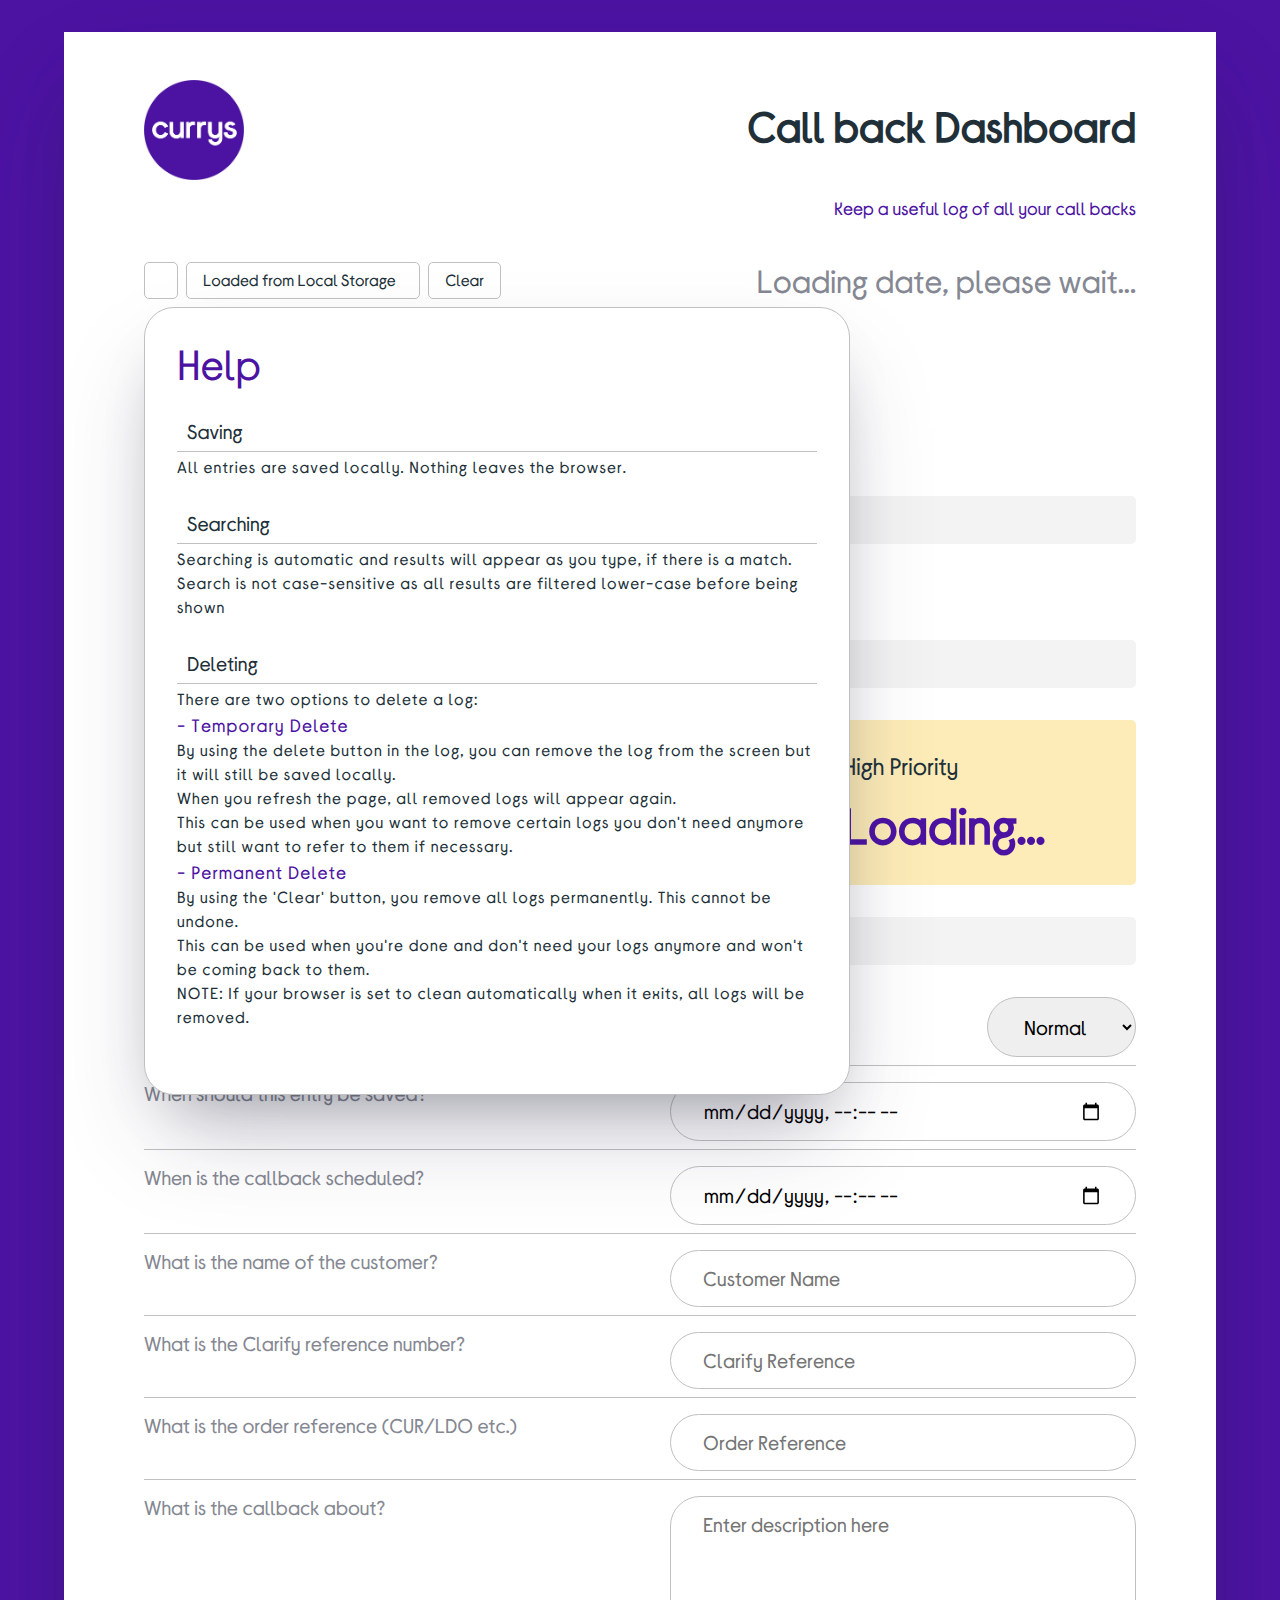
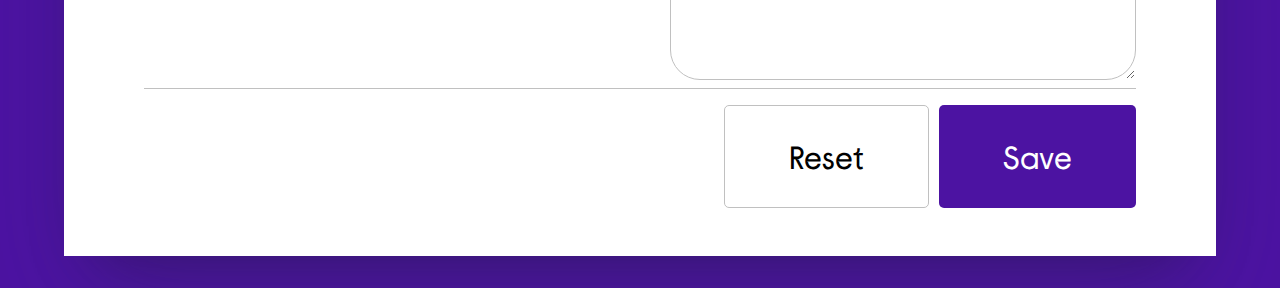
==== commit 35500bdb: "Code changes" ====
--- a/index.html
+++ b/index.html
@@ -28,21 +28,70 @@
           <div class="top-bar">
             <div class="status">
               <ul>
-                <li class="li-status" id="status-help">
+                <li class="li-status" id="status-help" title="Help">
                   <i class="fa-solid fa-question-circle"></i>
                 </li>
-                <li class="li-status" id="status-local"></li>
-                <li class="li-status" id="status-clear">Clear</li>
+                <li
+                  class="li-status"
+                  id="status-local"
+                  title="Status of Local Storage"
+                ></li>
+                <li
+                  class="li-status"
+                  id="status-clear"
+                  title="Clear all entries (permanent)"
+                >
+                  Clear
+                </li>
               </ul>
               <div class="help-window">
-                <div class="help-container">
+                <div class="help-container visible">
                   <span class="help-header">Help</span>
                   <div class="sections">
                     <article class="section">
-                      <h4 class="section-title">Coming soon...</h4>
+                      <h4 class="section-title">
+                        <i class="fa-solid fa-save"></i>Saving
+                      </h4>
+                      <p class="section-para">
+                        All entries are saved locally. Nothing leaves the
+                        browser.<br />
+                      </p>
                     </article>
-                    <article class="section"></article>
-                    <article class="section"></article>
+                    <article class="section">
+                      <h4 class="section-title">
+                        <i class="fa-solid fa-search"></i>Searching
+                      </h4>
+                      <p class="section-para">
+                        Searching is automatic and results will appear as you
+                        type, if there is a match. Search is not case-sensitive
+                        as all results are filtered lower-case before being
+                        shown
+                      </p>
+                    </article>
+                    <article class="section">
+                      <h4 class="section-title">
+                        <i class="fa-solid fa-trash"></i>Deleting
+                      </h4>
+                      <p class="section-para">
+                        There are two options to delete a log:<br />
+                        <b>- Temporary Delete</b><br />
+                        By using the delete button in the log, you can remove
+                        the log from the screen but it will still be saved
+                        locally.<br />
+                        When you refresh the page, all removed logs will appear
+                        again.<br />
+                        This can be used when you want to remove certain logs
+                        you don't need anymore but still want to refer to them
+                        if necessary.<br />
+                        <b>- Permanent Delete</b><br />
+                        By using the 'Clear' button, you remove all logs
+                        permanently. This cannot be undone.<br />
+                        This can be used when you're done and don't need your
+                        logs anymore and won't be coming back to them.<br />
+                        NOTE: If your browser is set to clean automatically when
+                        it exits, all logs will be removed.
+                      </p>
+                    </article>
                   </div>
                 </div>
               </div>
--- a/main.css
+++ b/main.css
@@ -12,6 +12,7 @@
   --primary-white: #fff;
   --accent: #c0c0c0;
   --gray: #858892;
+  --gray-2: #7b7e86;
   --l-gray: #f3f3f3;
   --green: #cae6e7;
   --yellow: #fdecb7;
@@ -113,6 +114,10 @@
 .li-status:hover {
   box-shadow: 0 0 6px 0 #cdd8df;
 }
+
+/* .li-status#status-help {
+  border: 2px solid var(--primary-purple);
+} */
 
 .help-window {
   position: relative;
@@ -132,13 +137,49 @@
     rgba(50, 50, 93, 0.25) 0px 50px 100px -20px,
     rgba(0, 0, 0, 0.3) 0px 30px 60px -30px;
   opacity: 0;
-  transition: opacity 0.25s ease-out, left 1s ease-out;
+  transition: opacity 1.2s ease-out, left 1s ease-out, z-index 1.5s ease-out;
 }
 
 .help-window .help-container.visible {
   opacity: 1;
   left: 0;
   z-index: 9999;
+}
+
+.help-header {
+  display: inline-block;
+  margin: 0;
+  font-size: 42px;
+  margin-bottom: 2rem;
+}
+
+.section-title {
+  margin: 0 0 0.25rem 0;
+  font-size: 20px;
+  font-weight: 400;
+  color: var(--def-text);
+  padding-bottom: 0.5rem;
+  border-bottom: 1px solid var(--accent);
+}
+
+.section-title i {
+  color: var(--primary-purple);
+  margin-right: 10px;
+}
+
+.section-para {
+  margin: 0 0 0.5rem 0;
+  font-weight: 300;
+  color: var(--def-text);
+  line-height: 1.5;
+  letter-spacing: 1.1px;
+  margin-bottom: 2rem;
+}
+
+.section-para b {
+  font-size: 18px;
+  color: var(--primary-purple);
+  margin-bottom: 0.25rem;
 }
 
 .li-status#status-local i {
@@ -438,6 +479,11 @@
   color: var(--def-text);
   padding: 0.5rem;
   border-radius: 5px;
+  transition: filter 250ms ease-out;
+}
+
+main .form-interact:hover {
+  filter: brightness(98%);
 }
 
 .normal {
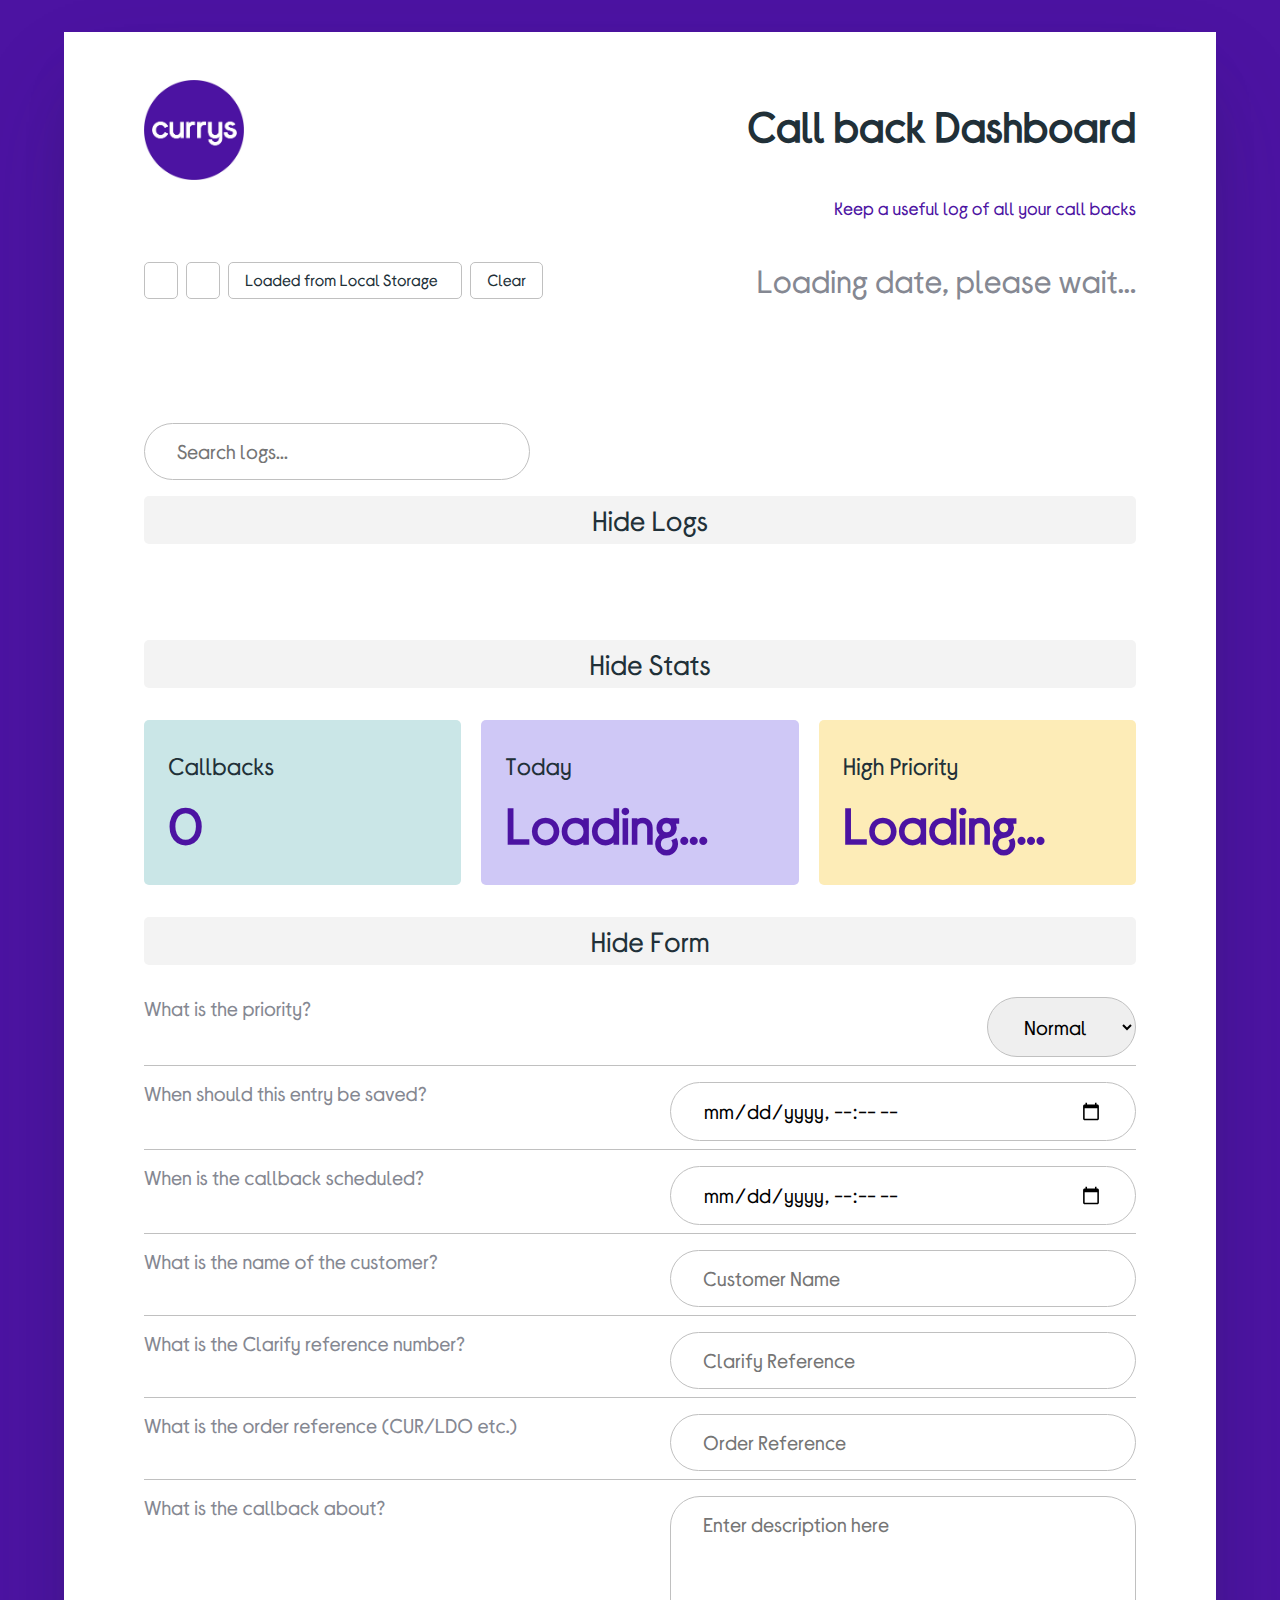
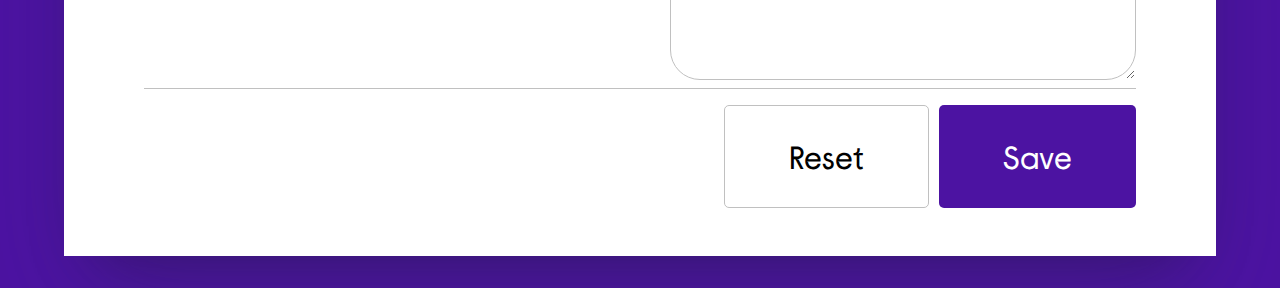
==== commit 526a4091: "JS code changes + add media queries" ====
--- a/index.html
+++ b/index.html
@@ -28,8 +28,11 @@
           <div class="top-bar">
             <div class="status">
               <ul>
-                <li class="li-status" id="status-help" title="Help">
+                <li class="li-status status-help" id="status-help" title="Help">
                   <i class="fa-solid fa-question-circle"></i>
+                </li>
+                <li class="li-status status-refresh" id="status-refresh" title="Refresh Page">
+                  <i class="fa-solid fa-refresh"></i>
                 </li>
                 <li
                   class="li-status"
@@ -45,7 +48,7 @@
                 </li>
               </ul>
               <div class="help-window">
-                <div class="help-container visible">
+                <div class="help-container">
                   <span class="help-header">Help</span>
                   <div class="sections">
                     <article class="section">
--- a/main.css
+++ b/main.css
@@ -617,3 +617,126 @@
   justify-content: space-between;
   padding: 0.5rem;
 }
+
+@media screen and (max-width: 798px) {
+  .container {
+    margin: 0.5rem;
+  }
+
+  .wrapper {
+    width: 95vw;
+  }
+
+  main {
+    padding: 0.5rem 1rem;
+  }
+
+  main .top {
+    flex-direction: column;
+    justify-content: center;
+  }
+
+  main .main-header {
+    font-size: 24px;
+    margin-top: 1rem;
+  }
+
+  main .main-para {
+    text-align: center;
+  }
+
+  main .top-bar {
+    flex-direction: column;
+    margin-bottom: 2.5rem;
+  }
+
+  .li-status {
+    display: block;
+    text-align: center;
+    margin-right: 0;
+    margin-bottom: 0.5rem;
+  }
+
+  .help-window .help-container {
+    position: unset;
+    top: -100px;
+    width: 60vw;
+    display: none;
+    box-shadow: none;
+    transition: all 250ms ease-out;
+  }
+
+  .help-window .help-container.visible {
+    display: block;
+  }
+
+  .li-status#status-local i {
+    margin-left: 0.25rem;
+  }
+
+  main .cards,
+  main .log-area .logs {
+    grid-template-columns: 1fr;
+  }
+
+  .card-text {
+    font-size: 32px;
+  }
+
+  .date {
+    font-size: 24px;
+    padding-bottom: 0.5rem;
+    border-bottom: 1px solid var(--accent);
+  }
+
+  .li-text,
+  .li-text.text-main {
+    font-size: 18px;
+  }
+
+  main .log-menu form .form-item {
+    flex-direction: column;
+  }
+
+  main .log-menu form label {
+    font-size: 18px;
+    margin-bottom: 0.5rem;
+  }
+
+  main .log-menu form input,
+  main .log-menu form select,
+  main .log-menu form textarea,
+  .search {
+    margin-bottom: 0.5rem;
+    border: 1px solid var(--accent);
+    border-radius: 30px;
+    padding: 0.5rem 1rem;
+    font-size: 16px;
+    font-weight: 400;
+    transition: border-color 0.15s ease-in-out, box-shadow 0.15s ease-in-out,
+      outline 0.15s ease-in-out;
+  }
+
+  main .log-menu form input {
+    width: auto;
+    transition: all 100ms ease-out;
+  }
+
+  main .log-menu form textarea {
+    width: unset;
+    height: auto;
+    min-width: 325px;
+    max-width: 325px;
+    min-height: 75px;
+    max-height: 150px;
+  }
+
+  .form-btns {
+    justify-content: center;
+  }
+
+  .btn.btn.btn-big {
+    padding: 0.5rem 1rem;
+    font-size: 24px;
+  }
+}
